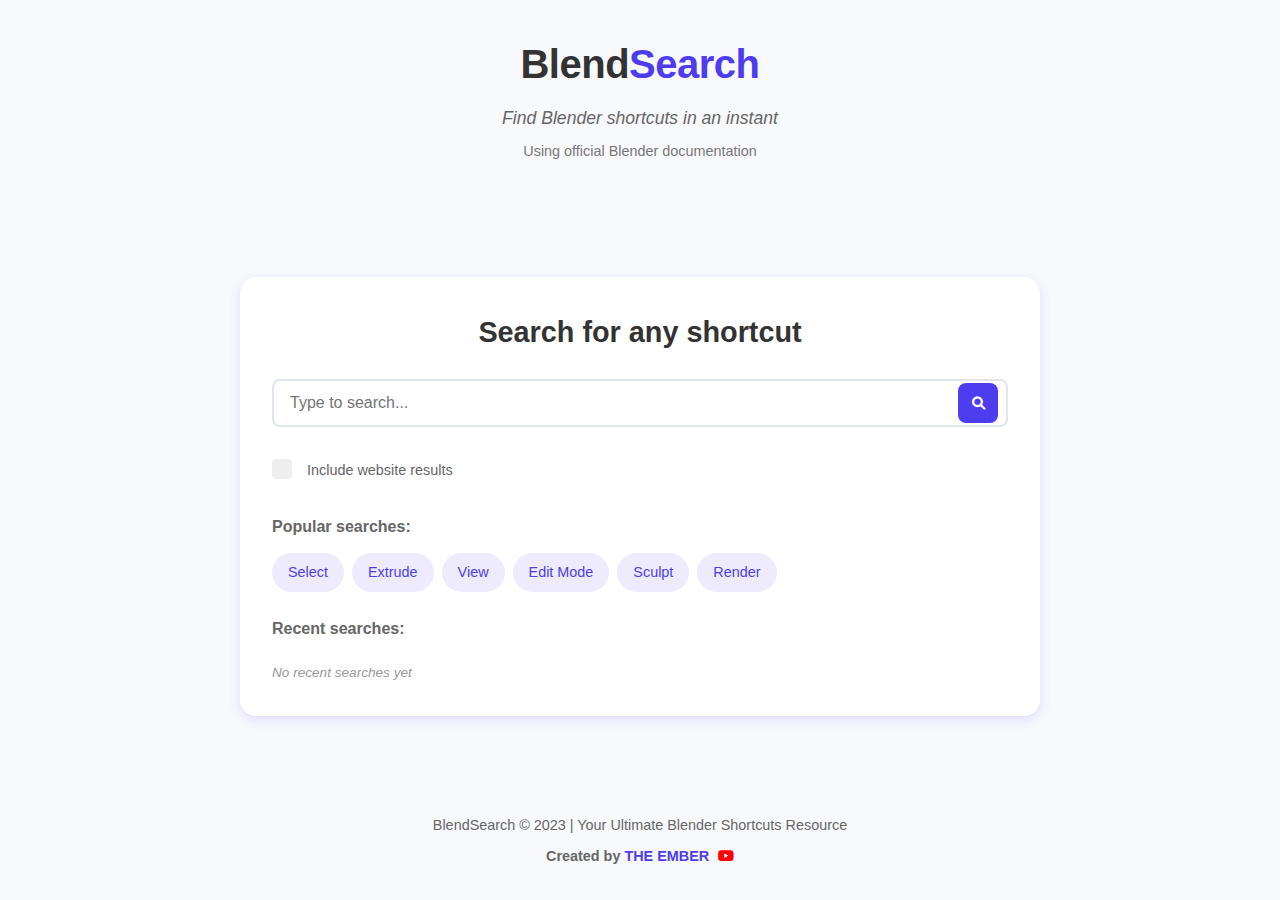
==== index.html @ a5f89dcf "add files" ====
<!DOCTYPE html>
<html lang="en">
<head>
    <meta charset="UTF-8">
    <meta name="viewport" content="width=device-width, initial-scale=1.0">
    <title>BlendSearch - Find Blender Shortcuts Fast</title>
    <link rel="stylesheet" href="styles.css">
    <link rel="stylesheet" href="https://cdnjs.cloudflare.com/ajax/libs/font-awesome/6.0.0/css/all.min.css">
</head>
<body>
    <div class="container">
        <header>
            <h1>Blend<span class="title-accent">Search</span></h1>
            <p class="tagline">Find Blender shortcuts in an instant</p>
            <p class="docs-note">Using official Blender documentation</p>
        </header>
        <main>
            <div class="search-container">
                <h2>Search for any shortcut</h2>
                <div class="search-box">
                    <input type="text" id="search-input" placeholder="Type to search...">
                    <button id="search-button">
                        <i class="fas fa-search"></i>
                    </button>
                </div>
                <div class="search-options">
                    <label class="checkbox-container">
                        <input type="checkbox" id="enable-web-search">
                        <span class="checkmark"></span>
                        Include website results
                    </label>
                </div>
                <div class="popular-searches">
                    <h3>Popular searches:</h3>
                    <div class="tags">
                        <span class="tag" data-search="select">Select</span>
                        <span class="tag" data-search="extrude">Extrude</span>
                        <span class="tag" data-search="view">View</span>
                        <span class="tag" data-search="edit">Edit Mode</span>
                        <span class="tag" data-search="sculpt">Sculpt</span>
                        <span class="tag" data-search="render">Render</span>
                    </div>
                </div>
                
                <div class="recent-searches" id="recent-searches-container">
                    <h3>Recent searches:</h3>
                    <div class="tags" id="recent-searches">
                        <!-- Will be populated by JavaScript -->
                    </div>
                </div>
            </div>
        </main>
        <footer>
            <p>BlendSearch © 2023 | Your Ultimate Blender Shortcuts Resource</p>
            <p class="creator-credit">Created by <a href="https://youtube.com/@The_Ember" target="_blank" class="creator-link">THE EMBER <i class="fab fa-youtube"></i></a></p>
        </footer>
    </div>
    <script src="script.js"></script>
</body>
</html>
---- styles.css ----
:root {
    --main-color: #4e3df0;
    --secondary-color: #7b6cf6;
    --bg-color: #f8f9fc;
    --text-color: #333;
    --light-color: #fff;
    --shadow: 0 4px 12px rgba(78, 61, 240, 0.15);
}

* {
    margin: 0;
    padding: 0;
    box-sizing: border-box;
}

body {
    font-family: 'Segoe UI', Tahoma, Geneva, Verdana, sans-serif;
    background-color: var(--bg-color);
    color: var(--text-color);
    line-height: 1.6;
}

.container {
    max-width: 1200px;
    margin: 0 auto;
    padding: 2rem;
    min-height: 100vh;
    display: flex;
    flex-direction: column;
    overflow-x: hidden; /* Prevent horizontal scrolling */
}

header {
    text-align: center;
    margin-bottom: 3rem;
}

h1 {
    color: var(--text-color);
    font-size: 2.5rem;
    margin-bottom: 0.5rem;
    font-weight: 800;
    letter-spacing: -0.5px;
}

.title-accent {
    color: var(--main-color);
}

.tagline {
    color: #666;
    font-size: 1.1rem;
    margin-bottom: 0.5rem;
    font-style: italic;
}

.docs-note {
    color: #777;
    font-size: 0.9rem;
    margin-bottom: 1rem;
}

main {
    flex: 1;
    display: flex;
    justify-content: center;
    align-items: center;
    overflow: visible;
    min-height: auto;
    padding: 2rem 0;
}

.search-container {
    width: 100%;
    max-width: 800px;  /* Increased from 600px to 800px */
    background: var(--light-color);
    padding: 2rem;
    border-radius: 16px;
    box-shadow: var(--shadow);
}

h2 {
    text-align: center;
    margin-bottom: 1.5rem;
    color: var(--text-color);
    font-size: 1.8rem;
}

.search-box {
    display: flex;
    position: relative;
    margin-bottom: 2rem;
}

#search-input {
    flex: 1;
    padding: 0.8rem 1rem;
    border: 2px solid #e1e5ee;
    border-radius: 8px;
    font-size: 1rem;
    transition: all 0.3s ease;
}

#search-input:focus {
    outline: none;
    border-color: var(--main-color);
}

#search-button {
    position: absolute;
    right: 10px;
    top: 50%;
    transform: translateY(-50%);
    background: var(--main-color);
    color: white;
    border: none;
    width: 40px;
    height: 40px;
    border-radius: 8px;
    cursor: pointer;
    transition: background 0.3s ease;
}

#search-button:hover {
    background: var(--secondary-color);
}

.search-options {
    margin: 1rem 0;
}

/* Custom checkbox styling */
.checkbox-container {
    display: block;
    position: relative;
    padding-left: 35px;
    margin-bottom: 12px;
    cursor: pointer;
    font-size: 0.9rem;
    user-select: none;
    color: #666;
}

.checkbox-container input {
    position: absolute;
    opacity: 0;
    cursor: pointer;
    height: 0;
    width: 0;
}

.checkmark {
    position: absolute;
    top: 0;
    left: 0;
    height: 20px;
    width: 20px;
    background-color: #eee;
    border-radius: 4px;
    transition: all 0.2s ease;
}

.checkbox-container:hover input ~ .checkmark {
    background-color: #ccc;
}

.checkbox-container input:checked ~ .checkmark {
    background-color: var(--main-color);
}

.checkmark:after {
    content: "";
    position: absolute;
    display: none;
}

.checkbox-container input:checked ~ .checkmark:after {
    display: block;
}

.checkbox-container .checkmark:after {
    left: 7px;
    top: 3px;
    width: 5px;
    height: 10px;
    border: solid white;
    border-width: 0 2px 2px 0;
    transform: rotate(45deg);
}

.popular-searches {
    margin-top: 2rem;
}

.recent-searches {
    margin-top: 1.5rem;
}

.recent-tag {
    background-color: rgba(78, 61, 240, 0.05);
    color: #666;
    padding: 0.5rem 1rem;
    border-radius: 20px;
    font-size: 0.9rem;
    cursor: pointer;
    transition: all 0.3s ease;
    border: 1px dashed rgba(78, 61, 240, 0.3);
    /* Ensure display works well with long text */
    max-width: 100%;
    overflow: hidden;
    text-overflow: ellipsis;
    white-space: nowrap;
}

.no-recents {
    font-size: 0.85rem;
    font-style: italic;
    color: #999;
    margin-top: 0.5rem;
}

h3 {
    font-size: 1rem;
    margin-bottom: 0.8rem;
    color: #666;
}

.tags {
    display: flex;
    flex-wrap: wrap;
    gap: 0.5rem;
    /* Ensure the container always fits its content */
    width: 100%;
    max-height: none;
    overflow: visible;
}

.tag {
    background-color: rgba(78, 61, 240, 0.1);
    color: var(--main-color);
    padding: 0.5rem 1rem;
    border-radius: 20px;
    font-size: 0.9rem;
    cursor: pointer;
    transition: all 0.3s ease;
}

.tag:hover {
    background-color: var(--main-color);
    color: white;
}

footer {
    text-align: center;
    margin-top: 3rem;
    color: #666;
    font-size: 0.9rem;
}

.creator-credit {
    margin-top: 0.5rem;
    font-weight: bold;
}

.creator-link {
    color: var(--main-color);
    text-decoration: none;
    transition: all 0.3s ease;
    position: relative;
    padding-bottom: 2px;
}

.creator-link:hover {
    color: var(--secondary-color);
}

.creator-link:after {
    content: '';
    position: absolute;
    width: 0;
    height: 2px;
    bottom: 0;
    left: 0;
    background-color: var(--secondary-color);
    transition: width 0.3s ease;
}

.creator-link:hover:after {
    width: 100%;
}

.creator-link i {
    color: #FF0000;
    margin-left: 0.3rem;
    transition: transform 0.3s ease;
}

.creator-link:hover i {
    transform: scale(1.2);
}

/* Results page styling */
.results-container {
    width: 100%;
    max-width: 800px;
    margin: 0 auto;
}

.search-results {
    background: var(--light-color);
    border-radius: 16px;
    padding: 2rem;
    box-shadow: var(--shadow);
}

.search-header {
    display: flex;
    justify-content: space-between;
    align-items: center;
    margin-bottom: 2rem;
}

.search-term {
    font-weight: bold;
    color: var(--main-color);
}

.back-button {
    background: var(--secondary-color);
    color: white;
    border: none;
    padding: 0.5rem 1rem;
    border-radius: 8px;
    cursor: pointer;
    display: flex;
    align-items: center;
    gap: 0.5rem;
    transition: background 0.3s ease;
}

.back-button:hover {
    background: var(--main-color);
}

.shortcut-card {
    border-bottom: 1px solid #e1e5ee;
    padding: 1rem 0;
}

.shortcut-card:last-child {
    border-bottom: none;
}

.shortcut-title {
    font-weight: bold;
    margin-bottom: 0.5rem;
}

.shortcut-keys {
    background-color: rgba(78, 61, 240, 0.1);
    color: var(--main-color);
    padding: 0.5rem;
    border-radius: 6px;
    font-family: monospace;
    font-size: 1.1rem;
    display: inline-block;
    margin-bottom: 0.5rem;
}

.shortcut-description {
    color: #666;
    font-size: 0.9rem;
}

.no-results {
    text-align: center;
    padding: 2rem;
    color: #666;
}

/* Web results styling */
.web-results-section {
    margin-top: 2rem;
    border-top: 1px solid #e1e5ee;
    padding-top: 2rem;
}

.web-results-section h3 {
    font-size: 1.2rem;
    margin-bottom: 1rem;
    color: var(--text-color);
}

.web-result-card {
    background: rgba(78, 61, 240, 0.03);
    border-left: 3px solid var(--main-color);
    padding: 1rem;
    margin-bottom: 1rem;
    border-radius: 6px;
    transition: all 0.3s ease;
}

.web-result-card:hover {
    background: rgba(78, 61, 240, 0.08);
    transform: translateY(-2px);
}

.web-result-title {
    font-weight: bold;
    margin-bottom: 0.5rem;
    color: var(--secondary-color);
}

.web-result-title a {
    text-decoration: none;
    color: inherit;
}

.web-result-title a:hover {
    text-decoration: underline;
}

.web-result-description {
    font-size: 0.9rem;
    margin-bottom: 0.5rem;
}

.web-result-url {
    font-size: 0.8rem;
    color: #777;
    white-space: nowrap;
    overflow: hidden;
    text-overflow: ellipsis;
    display: block;
}

.source-tag {
    display: inline-block;
    background-color: rgba(78, 61, 240, 0.1);
    color: var(--main-color);
    padding: 0.2rem 0.5rem;
    border-radius: 12px;
    font-size: 0.7rem;
    margin-right: 0.5rem;
}

.web-results-warning {
    background-color: #fff3cd;
    border-left: 3px solid #ffc107;
    padding: 0.75rem 1rem;
    margin-bottom: 1rem;
    border-radius: 4px;
    font-size: 0.9rem;
    color: #856404;
}

.low-relevance {
    opacity: 0.7;
    border-left-color: #ffc107;
}

.low-relevance:hover {
    opacity: 1;
}

.low-relevance-tag {
    display: inline-block;
    background-color: #fff3cd;
    color: #856404;
    padding: 0.2rem 0.5rem;
    border-radius: 12px;
    font-size: 0.7rem;
    margin-left: 0.5rem;
}

.loading-spinner {
    display: flex;
    justify-content: center;
    align-items: center;
    padding: 2rem;
}

.spinner {
    border: 3px solid rgba(78, 61, 240, 0.1);
    border-top: 3px solid var(--main-color);
    border-radius: 50%;
    width: 30px;
    height: 30px;
    animation: spin 1s linear infinite;
}

@keyframes spin {
    0% { transform: rotate(0deg); }
    100% { transform: rotate(360deg); }
}

/* Deep search styling */
.deep-search-section {
    background-color: rgba(78, 61, 240, 0.02);
    border-radius: 12px;
    padding-bottom: 1rem;
}

.deep-search-card {
    background-color: rgba(255, 255, 255, 0.7);
}

.deep-search-disclaimer {
    font-size: 0.85rem;
    color: #777;
    font-style: italic;
    margin-bottom: 1rem;
    padding: 0 0.5rem;
}

.info-tooltip {
    display: inline-block;
    width: 18px;
    height: 18px;
    background-color: var(--secondary-color);
    color: white;
    border-radius: 50%;
    text-align: center;
    font-size: 0.75rem;
    line-height: 18px;
    cursor: help;
}

.tooltip-box {
    position: absolute;
    background-color: var(--text-color);
    color: white;
    padding: 0.5rem 1rem;
    border-radius: 4px;
    font-size: 0.9rem;
    max-width: 300px;
    z-index: 100;
    box-shadow: 0 2px 8px rgba(0, 0, 0, 0.15);
}

.tooltip-box::before {
    content: '';
    position: absolute;
    top: -8px;
    left: 15px;
    border-left: 8px solid transparent;
    border-right: 8px solid transparent;
    border-bottom: 8px solid var(--text-color);
}

.partial-match-note {
    background-color: rgba(78, 61, 240, 0.05);
    border-left: 3px solid var(--secondary-color);
    padding: 0.75rem 1rem;
    margin-bottom: 1rem;
    border-radius: 4px;
    font-size: 0.9rem;
    color: #666;
}

.info-note {
    background-color: rgba(78, 61, 240, 0.05);
    border-left: 3px solid var(--main-color);
    padding: 0.75rem 1rem;
    margin-bottom: 1rem;
    border-radius: 4px;
    font-size: 0.9rem;
    color: #666;
}

.suggestion {
    margin-top: 1rem;
    font-size: 0.9rem;
}

.category-suggestions {
    display: flex;
    flex-wrap: wrap;
    gap: 0.5rem;
    margin-top: 1rem;
}

.category-btn {
    background-color: var(--secondary-color);
    color: white;
    border: none;
    padding: 0.5rem 1rem;
    border-radius: 20px;
    font-size: 0.9rem;
    cursor: pointer;
    transition: background 0.3s ease;
}

.category-btn:hover {
    background-color: var(--main-color);
}

/* New elements styling */
.source-attribution {
    background-color: rgba(78, 61, 240, 0.05);
    padding: 0.75rem;
    margin-bottom: 1.5rem;
    border-radius: 8px;
    font-size: 0.85rem;
    color: #666;
    text-align: center;
    border: 1px dashed rgba(78, 61, 240, 0.2);
}

.source-attribution a {
    color: var(--main-color);
    text-decoration: none;
    font-weight: bold;
}

.source-attribution a:hover {
    text-decoration: underline;
}

.extra-results-section {
    margin-top: 2rem;
    padding-top: 1.5rem;
    border-top: 1px dashed rgba(78, 61, 240, 0.3);
}

.extra-results-section h3 {
    color: var(--text-color);
    font-size: 1.2rem;
    margin-bottom: 1rem;
    text-align: center;
}

.searching-docs-message {
    margin-top: 1.5rem;
    text-align: center;
    color: #666;
}

.searching-docs-message .loading-spinner {
    display: flex;
    flex-direction: column;
    align-items: center;
    gap: 1rem;
}

.searching-docs-message p {
    font-style: italic;
    font-size: 0.9rem;
}

/* Responsive design */
@media (max-width: 768px) {
    .container {
        padding: 1rem;
    }
    
    h1 {
        font-size: 1.8rem;
    }
    
    h2 {
        font-size: 1.5rem;
    }
    
    .search-container {
        padding: 1.5rem;
    }
}
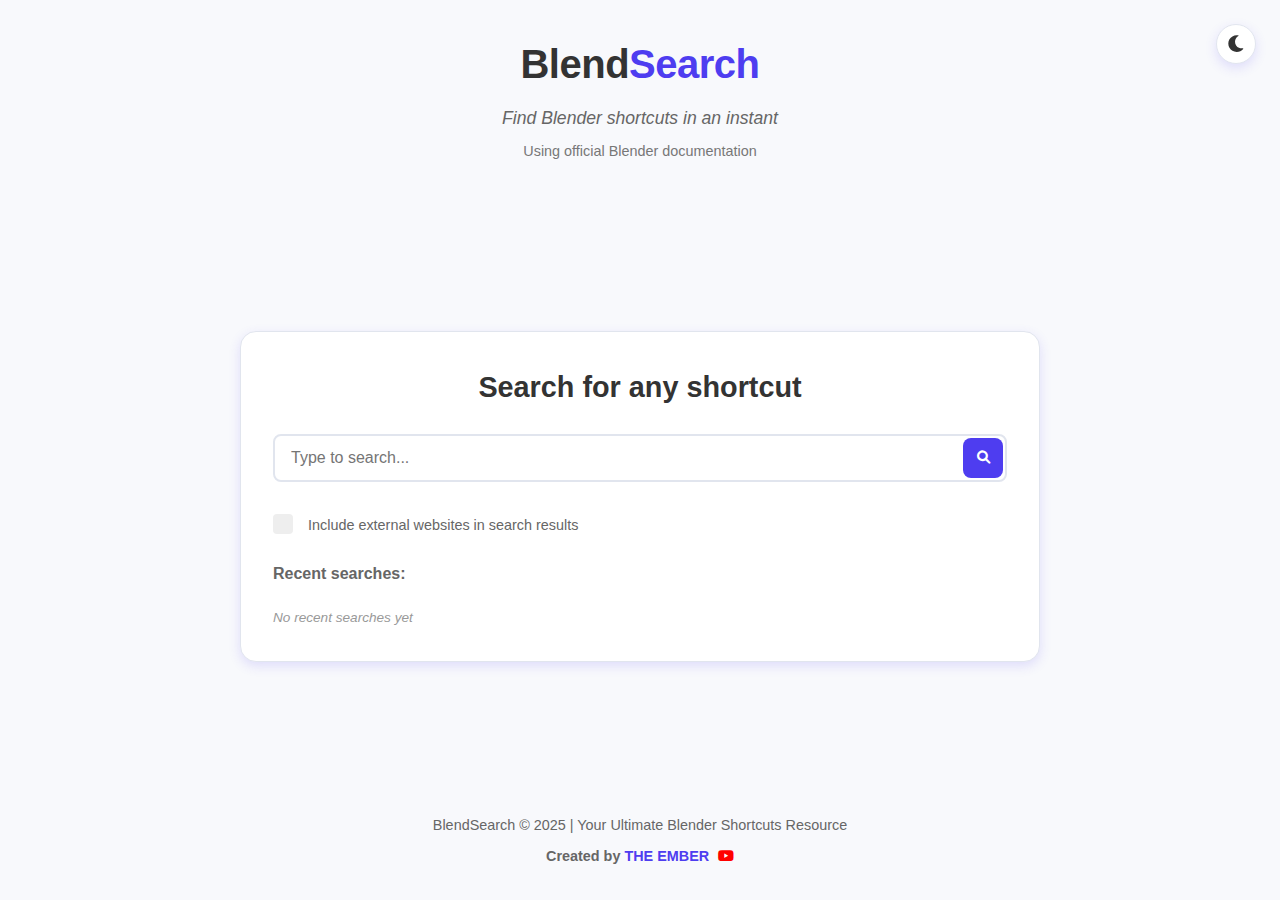
==== commit 0fd7eb67: "Fixed the algorithm and added an option to swap between light and dark mode (can't live without dark" ====
--- a/index.html
+++ b/index.html
@@ -1,5 +1,5 @@
 <!DOCTYPE html>
-<html lang="en">
+<html lang="en" data-theme="light">
 <head>
     <meta charset="UTF-8">
     <meta name="viewport" content="width=device-width, initial-scale=1.0">
@@ -9,6 +9,11 @@
 </head>
 <body>
     <div class="container">
+        <!-- Theme toggle button -->
+        <button id="theme-toggle" class="theme-toggle" aria-label="Toggle dark mode">
+            <i class="fas fa-moon"></i>
+        </button>
+        
         <header>
             <h1>Blend<span class="title-accent">Search</span></h1>
             <p class="tagline">Find Blender shortcuts in an instant</p>
@@ -27,19 +32,8 @@
                     <label class="checkbox-container">
                         <input type="checkbox" id="enable-web-search">
                         <span class="checkmark"></span>
-                        Include website results
+                        Include external websites in search results
                     </label>
-                </div>
-                <div class="popular-searches">
-                    <h3>Popular searches:</h3>
-                    <div class="tags">
-                        <span class="tag" data-search="select">Select</span>
-                        <span class="tag" data-search="extrude">Extrude</span>
-                        <span class="tag" data-search="view">View</span>
-                        <span class="tag" data-search="edit">Edit Mode</span>
-                        <span class="tag" data-search="sculpt">Sculpt</span>
-                        <span class="tag" data-search="render">Render</span>
-                    </div>
                 </div>
                 
                 <div class="recent-searches" id="recent-searches-container">
@@ -51,7 +45,7 @@
             </div>
         </main>
         <footer>
-            <p>BlendSearch © 2023 | Your Ultimate Blender Shortcuts Resource</p>
+            <p>BlendSearch © 2025 | Your Ultimate Blender Shortcuts Resource</p>
             <p class="creator-credit">Created by <a href="https://youtube.com/@The_Ember" target="_blank" class="creator-link">THE EMBER <i class="fab fa-youtube"></i></a></p>
         </footer>
     </div>
--- a/styles.css
+++ b/styles.css
@@ -1,16 +1,36 @@
 :root {
+    /* Light theme colors */
     --main-color: #4e3df0;
     --secondary-color: #7b6cf6;
     --bg-color: #f8f9fc;
     --text-color: #333;
     --light-color: #fff;
+    --card-bg: #fff;
+    --input-border: #e1e5ee;
     --shadow: 0 4px 12px rgba(78, 61, 240, 0.15);
+    --subtle-text: #666;
+    --border-color: #e1e5ee;
+}
+
+/* Dark theme colors */
+[data-theme="dark"] {
+    --main-color: #7b6cf6;
+    --secondary-color: #9e93f5;
+    --bg-color: #1a1a1a;
+    --text-color: #f0f0f0;
+    --light-color: #2a2a2a;
+    --card-bg: #2a2a2a;
+    --input-border: #3a3a3a;
+    --shadow: 0 4px 12px rgba(0, 0, 0, 0.4);
+    --subtle-text: #b0b0b0;
+    --border-color: #444;
 }
 
 * {
     margin: 0;
     padding: 0;
     box-sizing: border-box;
+    transition: background-color 0.3s, color 0.3s, border-color 0.3s;
 }
 
 body {
@@ -73,10 +93,11 @@
 .search-container {
     width: 100%;
     max-width: 800px;  /* Increased from 600px to 800px */
-    background: var(--light-color);
+    background: var(--card-bg);
     padding: 2rem;
     border-radius: 16px;
     box-shadow: var(--shadow);
+    border: 1px solid var(--border-color);
 }
 
 h2 {
@@ -95,10 +116,12 @@
 #search-input {
     flex: 1;
     padding: 0.8rem 1rem;
-    border: 2px solid #e1e5ee;
+    border: 2px solid var(--input-border);
     border-radius: 8px;
     font-size: 1rem;
     transition: all 0.3s ease;
+    background-color: var(--card-bg);
+    color: var(--text-color);
 }
 
 #search-input:focus {
@@ -108,7 +131,7 @@
 
 #search-button {
     position: absolute;
-    right: 10px;
+    right: 4px;  /* Changed from 8px to 6px for more spacing from the right */
     top: 50%;
     transform: translateY(-50%);
     background: var(--main-color);
@@ -307,10 +330,11 @@
 }
 
 .search-results {
-    background: var(--light-color);
+    background: var(--card-bg);
     border-radius: 16px;
     padding: 2rem;
     box-shadow: var(--shadow);
+    border: 1px solid var(--border-color);
 }
 
 .search-header {
@@ -343,8 +367,9 @@
 }
 
 .shortcut-card {
-    border-bottom: 1px solid #e1e5ee;
+    border-bottom: 1px solid var(--border-color);
     padding: 1rem 0;
+    margin-bottom: 0.5rem;
 }
 
 .shortcut-card:last-child {
@@ -646,6 +671,70 @@
 .searching-docs-message p {
     font-style: italic;
     font-size: 0.9rem;
+}
+
+/* Source attribution styling */
+.source-attribution {
+    background-color: rgba(78, 61, 240, 0.05);
+    padding: 0.75rem;
+    margin-bottom: 1.5rem;
+    border-radius: 8px;
+    font-size: 0.85rem;
+    color: #666;
+    text-align: center;
+    border: 1px dashed rgba(78, 61, 240, 0.2);
+}
+
+.source-attribution a {
+    color: var(--main-color);
+    text-decoration: none;
+    font-weight: bold;
+}
+
+.source-attribution a:hover {
+    text-decoration: underline;
+}
+
+/* Warning attribution styling - combines the warning and attribution */
+.warning-attribution {
+    background-color: #fff3cd;
+    border: 1px solid #ffeeba;
+    border-left: 3px solid #ffc107;
+    color: #856404;
+    font-weight: normal;
+}
+
+.warning-attribution i {
+    margin-right: 0.5rem;
+    color: #ffc107;
+}
+
+/* Theme toggle button */
+.theme-toggle {
+    position: fixed;
+    top: 1.5rem;
+    right: 1.5rem;
+    background-color: var(--card-bg);
+    color: var(--text-color);
+    border: 1px solid var(--border-color);
+    border-radius: 50%;
+    width: 40px;
+    height: 40px;
+    display: flex;
+    align-items: center;
+    justify-content: center;
+    cursor: pointer;
+    box-shadow: var(--shadow);
+    z-index: 100;
+    transition: transform 0.3s ease;
+}
+
+.theme-toggle:hover {
+    transform: rotate(45deg);
+}
+
+.theme-toggle i {
+    font-size: 1.2rem;
 }
 
 /* Responsive design */
